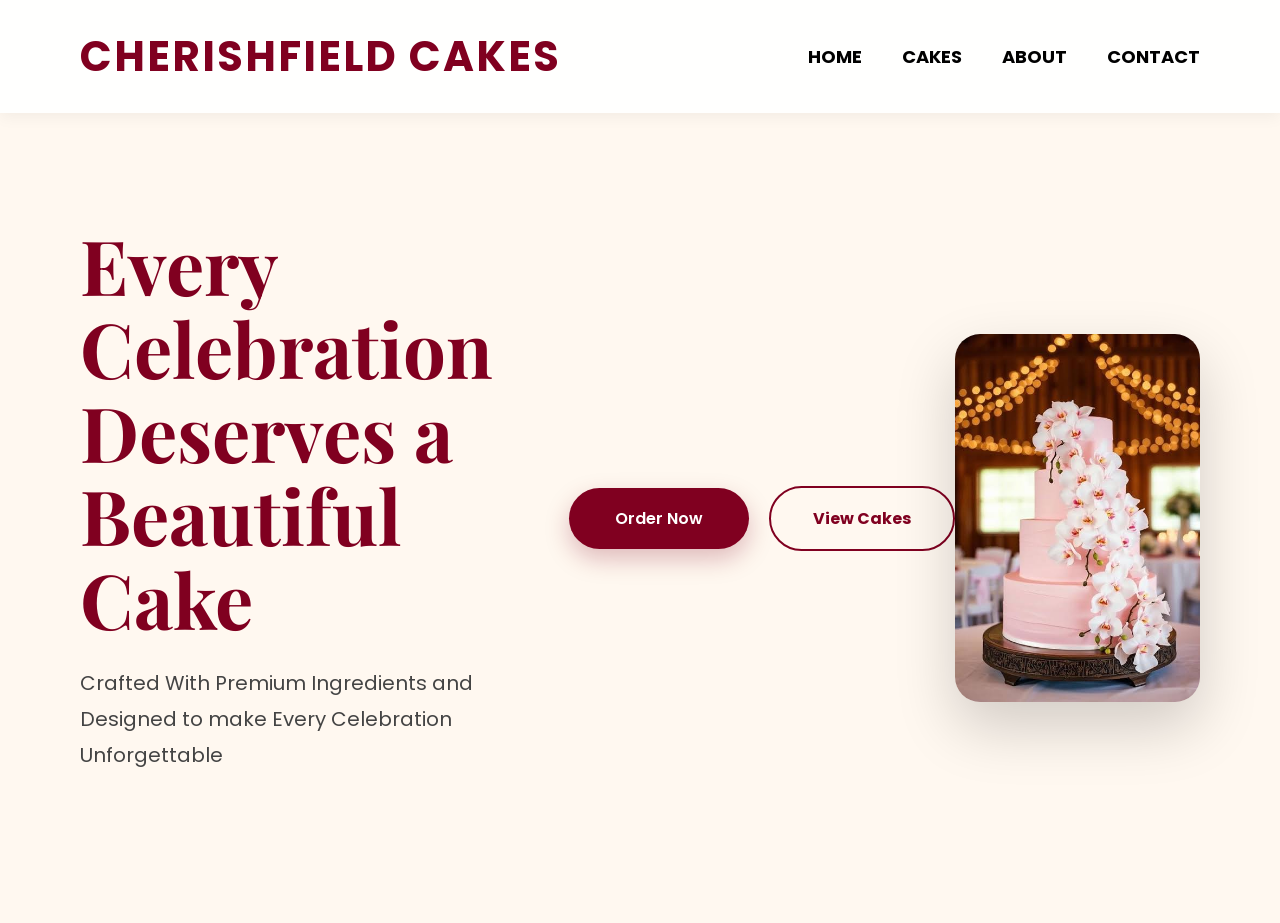
==== index.html @ 22fe6695 "Add files via upload More Website Files To Root" ====
<!DOCTYPE html>
<html>
<head>
	<meta charset="utf-8">
	<meta name="viewport" content="width=device-width, initial-scale=1">
	<title>CHERISHFIELD CAKES</title>
	<link rel="preconnect" href="https://fonts.googleapis.com">
    <link rel="preconnect" href="https://fonts.gstatic.com" crossorigin>
    <link href="https://fonts.googleapis.com/css2?family=Playfair+Display:wght@400;500;600;700;800&family=Poppins:wght@300;400;500;600;700&display=swap" rel="stylesheet">

	<link rel="stylesheet" href="CSS/Style.css">
</head>
<body>
  
  <nav>
  	<h1>CHERISHFIELD CAKES</h1>

    <ul>
  		<li><a href="index.html">HOME</a></li>
  		<li><a href="cakes.html">CAKES</a></li>
  		<li><a href="about.html">ABOUT</a></li>
  		<li><a href="contact.html">CONTACT</a></li>
  	</ul>
  </nav>

  <section id="home" class="hero">

  	<div class="hero-text">
  		<h2>Every Celebration Deserves a Beautiful Cake</h2>
  		<p>Crafted With Premium Ingredients and Designed to make Every Celebration Unforgettable
  		</p>
  	</div>

  	<div class="hero-buttons">
  		<a href="cakes.html" 
         class="btn-primary">Order Now</a>

  		<a href="cakes.html" 
         class="btn-secondary">View Cakes</a>
  	</div>

  	<div class="hero-image">
  		<img src="CREAM/pinky.jpeg"
  		alt="Elegant custom celebration cake">
  	</div>
  </section>



<script src="js/script.js"></script>

</body>
</html>
---- CSS/Style.css ----
*{
	margin: 0;
	padding: 0;
	box-sizing: border-box;
}

body{
	font-family: 'Poppins', sans-serif;
	background: #FFF8F0;
}

nav{
	background: rgba(255, 255, 255,.92);
	backdrop-filter: blur(10px);
	display: flex;
	justify-content: space-between;
	align-items: center;
	padding: 25px 80px;
	position: sticky;
	top: 0;
	z-index: 1000;
	box-shadow: 0 4px 15px  rgba(0, 0, 0, .05);
}

nav ul{
	list-style: none;
	display: flex;
	gap: 40px;
}

nav ul li a{
	text-decoration: none;
	color: black;
	font-size: 18px;
	font-weight: bold;
	transition: .35s ease;
}

nav h1{
	font-size: 42px;
	font-weight: 700;
	letter-spacing: 2px;
	color: #800020;
}

nav ul li a:hover{
	color: #D2042D;
	transform: translateY(-3px);
	border-bottom: 2px solid #800020;
	padding-bottom: 5px;
}

.hero{
	display: flex;
	justify-content: space-between;
	align-items: center;

	min-height: 90vh;

	padding: 0 80px;

	background: #FFF8F0;
}

.hero-text{
	flex: 1;
	padding-right: 76px;
	animation: fadeLeft 1s ease;
}

.hero-image{
	flex: 1;
	display: flex;
	justify-content: center;
	animation: fadeRight 1s ease;
}

.hero-image img{
	width: 100%;
	max-width: 560px;
	border-radius: 25px;
	box-shadow: 0 25px 60px  rgba(0, 0, 0,.18);
	transition: .6s;
}

.hero-text h2{
	font-family: 'Playfair Display',serif;
	font-weight: 700;
	font-size: 76px;
	line-height: 1.1;
	color: #800020;
	margin-bottom: 25px;
	/*max-width: 700px;*/
}

.hero-text p{
	font-size: 20px;
	color: #444;
	margin-bottom: 40px;
	line-height: 1.8;
	max-width: 600px;
}

.hero-buttons{
	display: flex;
	gap: 20px;
	flex-wrap: wrap;
	align-items: center;
}

.hero-buttons a{

    min-width:180px;

    text-align:center;
}

.btn-primary{
	background: #800020;
	color: white;
	text-decoration: none;
	padding: 18px 42px;
	border-radius: 50px;
	font-weight: 600;
	transition: .4s;
	box-shadow: 0 10px 25px rgba(128, 0, 32, .25);
}

.btn-secondary{
	border: 2px solid #800020;
	color: #800020;
	text-decoration: none;
	padding: 18px 42px;
	border-radius: 50px;
	font-weight: bold;
	transition: .4s;
}

.btn-primary:hover{
	background: #5C0A1D;
	transform: translateY(-6px);
    box-shadow: 0 20px 35px rgba(128, 0, 32, .25);	
}

.btn-secondary:hover{
	background: #800020;
	color: white;
	transform: translateY(-4px);
}

.hero-image img:hover{
	transform: scale(1.04);
}

@keyframes fadeLeft{

from{

opacity:0;

transform:translateX(-80px);

}

to{

opacity:1;

transform:translateX(0);

}

}

@keyframes fadeRight{

from{

opacity:0;

transform:translateX(80px);

}

to{

opacity:1;

transform:translateX(0);

}

}

.cake-container{
	display: grid;
    grid-template-columns: repeat(3, 1fr);
    gap: 40px;
    max-width: 1200px;
    margin: 60px auto;
    padding: 0 40px;
}

.cake-card{
	width: 100%;
	max-width: 300px;
	margin: auto;
	background: white;
	border-radius: 10px;
	overflow: hidden;
	box-shadow: 0 10px 30px  rgba(0, 0, 0,.08);
	transition: .4s ease;
	cursor: pointer;
	position: relative;
}

.cake-card:hover{
	transform: translateY(-15px);
	box-shadow: 0 25px 50px   rgba(0, 0, 0, .18);
}

.cake-card img{
	width: 100%;
	height: 260px;
	object-fit: cover;
    transition:.5s;
    border-radius: 18px;
}

.cake-card:hover img{
	transform: scale(1.08);
}

.badge{
	position: absolute;
	top: 20px;
	left: 20px;
	background: #D2042D;
	color: white;
	padding: 8px 16px;
	border-radius: 30px;
	font-size: 14px;
	font-weight: bold;
}

.rating{
	color: #FFD700;
	font-size: 18px;
	margin: 10px 0;
}

.heart{
	position: absolute;
	right: 20px;
	top: 20px;
	width: 40px;
	height: 40px;
	border-radius: 50%;
	background: white;
	display: flex;
	justify-content: center;
	align-items: center;
	color: #D2042D;
	font-size: 22px;
	box-shadow: 0 5px 15px  rgba(0, 0, 0, .1);
}

.hidden{
	opacity: 0;
	transform: translateY(80px);
	transition: all .8s ease;
}

.show{
	opacity: 1;
	transform: translateY(0);
}

.cakes-hero{

    height:45vh;

    background:linear-gradient(rgba(0,0,0,.45),rgba(0,0,0,.45)),
    url("../CREAM/red piece.jpeg");

    background-size:cover;

    background-position:center;

    display:flex;

    flex-direction:column;

    justify-content:center;

    align-items:center;

    text-align:center;

    color:white;

}

.cakes-hero h1{
	font-size: 60px;
	font-family: 'Playfair Display', serif;
}

.cakes-hero p{
	width: 650px;
	margin-top: 20px;
	line-height: 1.8;
	font-size: 18px;
}

.cake-search{
      text-align: center;
      margin: 70px 0 40px;
}

.cake-search input{
	width: 420px;
	padding: 16px 28px;
    border-radius: 40px;
    border: 2px solid #ddd;
    font-size: 17px;
    outline: none;
    transition: .3s;
}

.cake-search input:focus{
	border-color: #800020;
}

.filters{
	display: flex;
	justify-content: center;
	margin-bottom: 30px 0;
}

#categoryFilter{
    padding:14px 20px;
    width:260px;
    border:2px solid #800020;
    border-radius:50px;
    font-size:16px;
    font-family:'Poppins', sans-serif;
    background:white;
    color:#800020;
    cursor:pointer;
    outline:none;
    transition:.3s;
}

#categoryFilter:hover{
	box-shadow: 0 8px 20px rgba(128, 0, 32,.2);
}

.filters buttons{
	margin: 5px;
	padding: 14px 30px;
	border: 2px solid #800020;
	border-radius: 40px;
	cursor: pointer;
	background: #D2042D;
	font-size: 16px;
	font-weight: 600;
	transition: all 0.3s ease;
}

.filters button:hover{
	background: #800020;
	color: white;
	transform: translateY(-3px);
	box-shadow: 0 8px 20px  rgba(128, 0, 32, 0.3);
}

.filters .active{
	background: #800020;
	color: white;
	box-shadow: 0 8px 20px rgba(128, 0, 32, 0.3);
}


.modal{
	display: none;
	position: fixed;
	top: 0;
	left: 0;
	width: 100%;
	height: 100%;
	background: rgba(0, 0, 0,.75);
	justify-content: center;
	align-items: center;
	z-index: 1000;
}

.modal-content{
	background: white;
	width: 500px;
	padding: 30px;
	border-radius: 20px;
	text-align: center;
	position: relative;
	animation: popup .4s ease;
}

.modal-content img{
	width: 100%;
	border-radius: 15px;
	margin-bottom: 20px;
}

.modal-content h2{
	color: #800020;
	margin-bottom: 15px;
}

.modal-content h3{
	color: #D2042D;
	font-size: 30px;
	margin: 20px 0;
}

.close{
	position: absolute;
	top: 15px;
	right: 20px;
	font-size: 30px;
	cursor: pointer;
	font-weight: bold;
}

@keyframes popup{
	from{
		transform: scale(.8);
		opacity: 0;
	}

    to{
    	transform: scale(1);
    	opacity: 1;
    }
}

.details-btn{
	display: inline-block;
	margin-top: 20px;
	padding: 12px 24px;
	background: darkred;
	color: white;
	text-decoration: none;
	border-radius: 10px;
	font-weight: 600;
	transition: .3s;
}

.details-btn:hover{
	background: #5C0A1D;
	transform: translateY(-3px);
}

.about-hero{
	height: 85vh;
	background-image: url("../CREAM/cherish field.jpeg");
	background-size: cover;
	background-position: center;
	display: flex;
	justify-content: center;
	align-items: center;
}

.about-overlay{
	background: rgba(0, 0, 0, .45);
	width: 100%;
	height: 100%;
	display: flex;
	flex-direction: column;
	justify-content: center;
	align-items: center;
	text-align: center;
}

.about-overlay h1{
	color: white;
	font-size: 60px;
	font-family: 'Playfair Display',serif;
	margin-bottom: 20px;
	letter-spacing: 2px;
}

.about-overlay p{
	color: white;
    font-size: 22px;
    font-family: 'Poppins', sans-serif;
    max-width: 700px;
}

.our-story{
	display: flex;
	align-items: center;
	justify-content: space-between;
	padding: 100px 80px;
	gap: 60px;
}

.story-image{
	flex: 1;
}

.story-image img{
	width: 100%;
	border-radius: 20px;
	box-shadow: 0 15px 35px rgba(0, 0, 0, .15);
}

.story-text{
	flex: 1;
}

.story-text h2{
	font-size: 45px;
	color: #800020;
	margin-bottom: 25px;
	font-family: 'Playfair Display' serif;
}

.story-text p{
	font-size: 18px;
	line-height: 1.9;
	color: #555;
	margin-bottom: 20px;
}

.why-us{
	padding: 100px 80px;
	text-align: center;
}

.why-us h2{
	font-size: 45px;
	color: #800020;
	margin-bottom: 60px;
	font-family: 'Playfair Display',serif;
}
.features{
	display: flex;
	justify-content: space-between;
	gap: 30px;
	flex-wrap: wrap;
}

.feature-card{
	flex: 1;
	min-width: 240px;
	background: 40px 25px;
	padding: 40px 25px;
	border-radius: 20px;
	box-shadow: 0 12px 30px rgba(0, 0, 0, .08);
	transition: all .3s ease;
}

.feauture-card:hover{
	transform: translateY(-10px);
	box-shadow: 0 20px 40px rgba(0, 0, 0, .15);
}

.icon{
	font-size: 45px;
	margin-bottom: 20px;
}

.feauture-card h3{
	color: #800020;
	margin-bottom: 15px;
}

.feauture-card p{
	color: #666;
	line-height: 1.7;
}

.mission-vision{
	display: flex;
	justify-content: space-between;
	gap: 40px;
	padding: 100px 80px;
}

.mission, .vision{
	flex: 1;
	background: #fff;
	padding: 40px;
	border-radius: 20px;
	box-shadow: 0 12px 30px rgba(0, 0, 0, .08);
	transition: 0.3s;
}

.mission:hover,
.vision:hover{

    transform:translateY(-8px);

    box-shadow:0 18px 40px rgba(0,0,0,.15);

}

.mission h2,
.vision h2{

    color:#800020;

    font-size:35px;

    margin-bottom:20px;

    font-family:'Playfair Display', serif;

}

.mission p, .vision p{
	color: #666;
	line-height: 1.8;
	font-size: 17px;
}

.values{
	padding: 100px 80px;
	text-align: center;
}

.values h2{
	font-size: 45px;
	color: #800020;
	margin-bottom: 60px;
	font-family: 'Playfair Display' serif;
}

.value-container{

    display:flex;

    justify-content:space-between;

    gap:30px;

    flex-wrap:wrap;

}

.value-card{
	flex: 1;
	min-width: 240px;
	background: white;
	padding: 35px;
	border-radius: 18px;
	box-shadow: 0 10px 25px rgba(0, 0, 0, .08);
	transition: .3s;
}

.value-card:hover{

    transform:translateY(-8px);

    box-shadow:0 18px 35px rgba(0,0,0,.15);

}

.value-card h3{
	color: #800020;
	margin-bottom: 15px;
}

.value-card p{

    color:#666;

    line-height:1.8;

}

.about-cta{
      padding: 100px 80px;
      text-align: center;
      background: #800020;
}

.about-cta h2{

    color:black;

    font-size:48px;

    margin-bottom:25px; 

    font-family:'Playfair Display', serif;

}

.about-cta p{
	color: #f2f2f2;
	font-size: 18px;
	max-width: 700px;
	margin: 0 auto 40px;
	line-height: 1.8;
}

.cta-btn{

    display:inline-block;

    background:white;

    color:#800020;

    padding:15px 40px;

    border-radius:40px;

    text-decoration:none;

    font-weight:600;

    transition:.3s;

}

.cta-btn:hover{
	background: #F8D7DA;
	transform: translateY(-4px);
	box-shadow: 0 15px 30px rgba(0, 0, 0, .25);
}

.hidden{
    display:none !important;
}

.contact-hero{
	height: 60vh;
	background: url("../CREAM/quarter cream.jpeg") center/cover no-repeat;
    display: flex;
    justify-content: center;
    align-items: center;
    position: relative;
}

.contact-overlay{
	background: rgba(0, 0, 0, .55);
	width: 100%;
	height: 100%;
	display: flex;
	flex-direction: column;
	justify-content: center;
	align-items: center;
	text-align: center;
	color: white;
	padding: 20px;
}

.contact-overlay h2{
	font-size: 55px;
	margin-bottom: 15px;
	font-family: 'Playfair Display' serif;
}

.contact-overlay p{
	max-width: 650px;
	font-size: 18px;
	line-height: 1.8;
}

.contact-section{
	padding: 80px 20px;
	background: #FDF8F8;
}

.contact-form{
    max-width:700px;
    margin:auto;
    background:white;
    padding:40px;
    border-radius:20px;
    box-shadow:0 10px 30px rgba(0,0,0,.08);
}

.contact-form h2{
	text-align: center;
	color: #800020;
	margin-bottom: 30px;
	font-family: 'Playfair Display',serif;
}

.contact-form input,
.contact-form textarea{

    width:100%;
    padding:15px;
    margin-bottom:20px;
    border:1px solid #ddd;
    border-radius:10px;
    font-size:16px;
    font-family:'Poppins', sans-serif;
}

.contact-form input:focus,
.contact-form textarea:focus{
	outline: none;
	border: 2px solid #800020;
}

.contact-form button{
    background:#800020;
    color:white;
    border:none;
    padding:15px 35px;
    border-radius:30px;
    cursor:pointer;
    font-size:16px;
    font-weight:600;
    transition:.3s;
}

.contact-form button:hover{

    background:#a00028;
    transform:translateY(-3px);
}

.contact-info{
	display: grid;
	grid-template-columns: repeat(auto-fit,minmax( 300px ,1fr));
	gap: 30px;
	padding: 70px 40px;
	max-width: 1300px;
	margin: auto;
}

.info-card{
    background:white;
    padding:40px;
    border-radius:18px;
    text-align:center;
    box-shadow:0 8px 20px rgba(0,0,0,.08);
    transition:.3s;
}

.info-card:hover{
	transform: translateY(-8px);
	box-shadow: 0 18px 35px rgba(128, 0, 0, .15);
}

.info-card h3{
    color:#800020;
    margin-bottom:15px;
    font-family:'Playfair Display', serif;
}

.info-card p{
	color: #555;
	line-height: 1.8;
	word-wrap: break-word;
}

.social-section{
	text-align: center;
	padding: 80px 20px;
    background: #fff7f8;
}

.social-sectionh2{
	color: #800020;
	font-size: 40px;
	margin-bottom: 15px;
	font-family: 'Playfair Display',serif;
}

.social-section p{
	color: #666;
	margin-bottom: 35px;
}

.social-links{
	display: flex;
	justify-content: center;
	gap: 20px;
	flex-wrap: wrap;
}

.social-links a{
    text-decoration:none;
    background:#800020;
    color:white;
    padding:14px 28px;
    border-radius:30px;
    transition:.3s;
    font-weight:600;
}

.social-links a:hover{
	background: #a00028;
	transform: translateY(-5px);
}

.footer{
	background: #800020;
	color: white;
	text-align: center;
	padding: 50px 20px;
}

.footer h3{
	font-size: 28px;
	margin-bottom: 15px;
	font-family: 'Playfair Display',serif;
}

.footer p{
	margin: 10px 0;
	color: #f2f2f2;
}

.copyright{
	margin-top: 20px;
	font-size: 14px;
	opacity: .8;
}





@media (max-width: 768px){
	nav{

    flex-direction:column;

    gap:20px;

    padding:20px;

}

   nav ul{

    flex-wrap:wrap;

    justify-content:center;

}
   
   .hero{

    flex-direction:column;

    text-align:center;

    padding:40px 20px;

}

   .hero-text{

    width:100%;

}

    .hero-image{

    width:100%;

    margin-top:40px;

}

    .hero-buttons{

    flex-direction:column;

    align-items:center;

}

    .cake-container{

    grid-template-columns:1fr;

}

    .contact-info{

    grid-template-columns:1fr;

}

    .about-content{

    display:flex;

}

   .about-content{

    flex-direction:column;

}

    .hero-text h1{

    font-size:50px;

}

    footer{

    text-align:center;

}

}

.cakes-footer{
    background:#800020;
    color:white;
    text-align:center;
    padding:30px;
    margin-top:70px;
    box-shadow:0 -5px 15px rgba(0,0,0,.15);
}

.cakes-footer p{
    margin:0;
    font-size:18px;
    font-family:'Poppins', sans-serif;
    letter-spacing:1.5px;
}
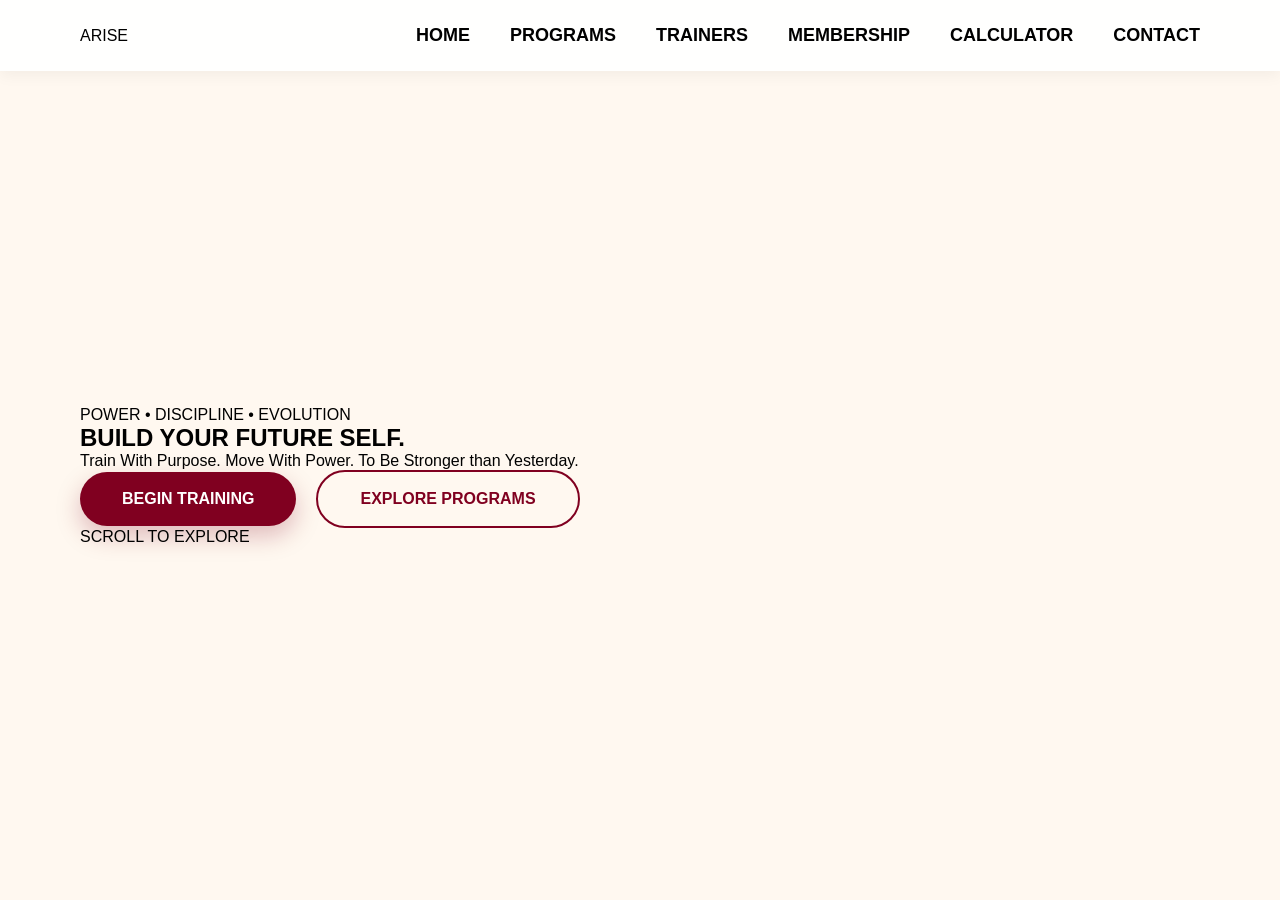
==== commit f5126d61: "Add files via upload Gym Website  File to Root" ====
--- a/index.html
+++ b/index.html
@@ -1,53 +1,93 @@
 <!DOCTYPE html>
-<html>
+<html lang="en">
 <head>
-	<meta charset="utf-8">
-	<meta name="viewport" content="width=device-width, initial-scale=1">
-	<title>CHERISHFIELD CAKES</title>
-	<link rel="preconnect" href="https://fonts.googleapis.com">
-    <link rel="preconnect" href="https://fonts.gstatic.com" crossorigin>
-    <link href="https://fonts.googleapis.com/css2?family=Playfair+Display:wght@400;500;600;700;800&family=Poppins:wght@300;400;500;600;700&display=swap" rel="stylesheet">
 
-	<link rel="stylesheet" href="CSS/Style.css">
+    <meta charset="UTF-8">
+    <meta name="viewport" content="width=device-width, initial-scale=1.0">
+    <title>ARISE | Build Your Future Self</title>
+    <link rel="stylesheet" href="CSS/Style.css">
+
 </head>
+
 <body>
-  
-  <nav>
-  	<h1>CHERISHFIELD CAKES</h1>
 
-    <ul>
-  		<li><a href="index.html">HOME</a></li>
-  		<li><a href="cakes.html">CAKES</a></li>
-  		<li><a href="about.html">ABOUT</a></li>
-  		<li><a href="contact.html">CONTACT</a></li>
-  	</ul>
-  </nav>
+    <!-- NAVIGATION -->
 
-  <section id="home" class="hero">
+    <header>
 
-  	<div class="hero-text">
-  		<h2>Every Celebration Deserves a Beautiful Cake</h2>
-  		<p>Crafted With Premium Ingredients and Designed to make Every Celebration Unforgettable
-  		</p>
-  	</div>
+        <nav>
 
-  	<div class="hero-buttons">
-  		<a href="cakes.html" 
-         class="btn-primary">Order Now</a>
+            <div class="logo">
+                ARISE
+            </div>
 
-  		<a href="cakes.html" 
-         class="btn-secondary">View Cakes</a>
-  	</div>
+            <ul>
 
-  	<div class="hero-image">
-  		<img src="CREAM/pinky.jpeg"
-  		alt="Elegant custom celebration cake">
-  	</div>
-  </section>
+                <li><a href="index.html">HOME</a></li>
+                <li><a href="programs.html">PROGRAMS</a></li>
+                <li><a href="trainers.html">TRAINERS</a></li>
+                <li><a href="membership.html">MEMBERSHIP</a></li>
+                <li><a href="calculator.html">CALCULATOR</a></li>
+                <li><a href="contact.html">CONTACT</a></li>
+
+            </ul>
+
+        </nav>
+
+    </header>
 
 
+    <!-- HERO SECTION -->
 
-<script src="js/script.js"></script>
+    <main>
+
+        <section class="hero">
+
+            <div class="hero-content">
+
+                <p class="hero-label">
+                    POWER • DISCIPLINE • EVOLUTION
+                </p>
+
+                <h1>
+                    BUILD YOUR
+                    <span>FUTURE SELF.</span>
+                </h1>
+
+                <p class="hero-description">
+                    Train With Purpose. Move With Power.
+                    To Be Stronger than Yesterday.
+                </p>
+
+                <div class="hero-buttons">
+
+                    <a href="programs.html" class="btn-primary">
+                        BEGIN TRAINING
+                    </a>
+
+                    <a href="programs.html" class="btn-secondary">
+                        EXPLORE PROGRAMS
+                    </a>
+
+                </div>
+                   
+
+                    <div class="scroll-indicator">
+                           <span></span>
+                                 SCROLL TO EXPLORE
+                     </div>
+
+            </div>
+          
+        </section>
+
+    </main>
+
+
+    <!-- JAVASCRIPT -->
+
+    <script src="js/script.js"></script>
 
 </body>
+
 </html>
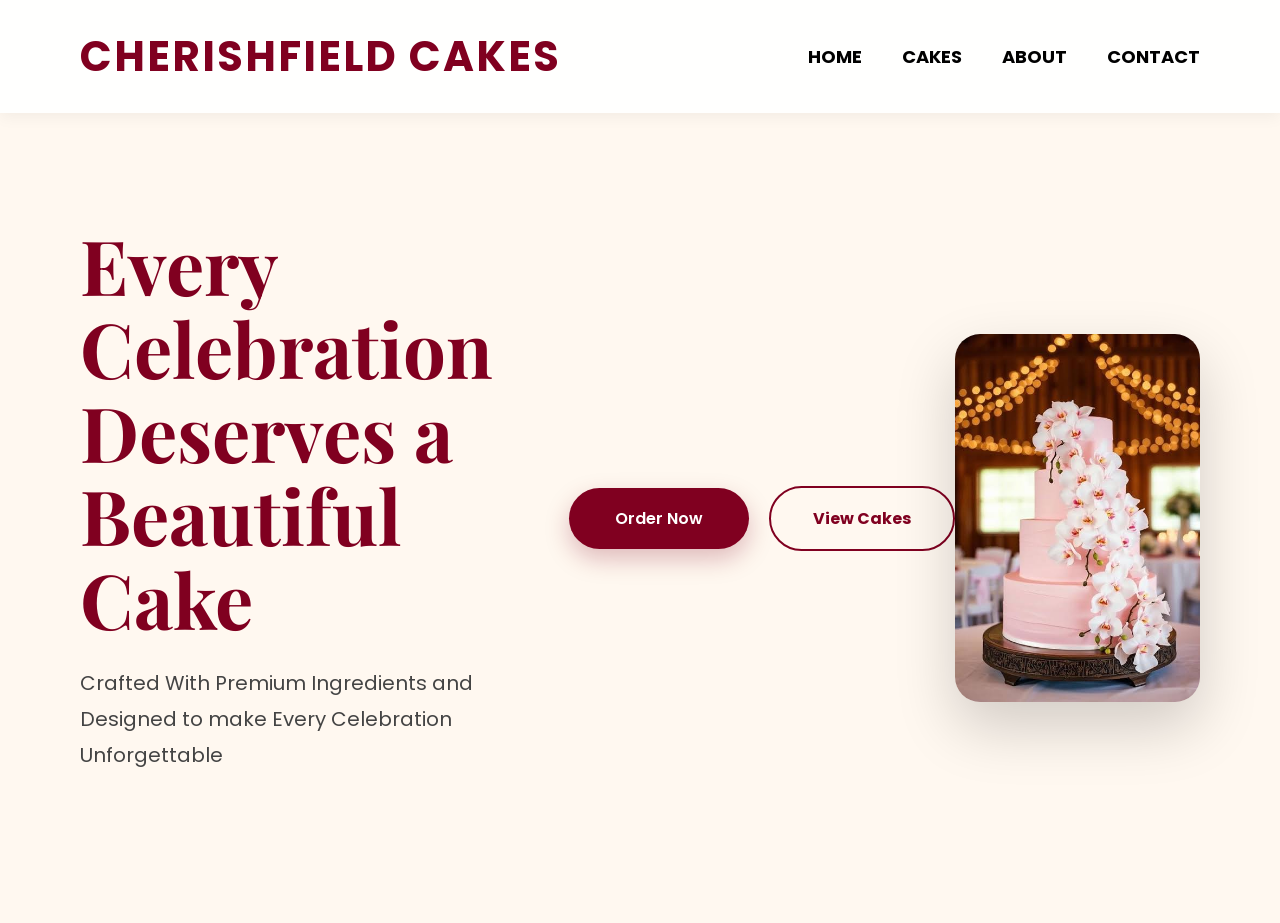
==== commit 676be8d0: "Add files via upload" ====
--- a/index.html
+++ b/index.html
@@ -1,93 +1,53 @@
 <!DOCTYPE html>
-<html lang="en">
+<html>
 <head>
+	<meta charset="utf-8">
+	<meta name="viewport" content="width=device-width, initial-scale=1">
+	<title>CHERISHFIELD CAKES</title>
+	<link rel="preconnect" href="https://fonts.googleapis.com">
+    <link rel="preconnect" href="https://fonts.gstatic.com" crossorigin>
+    <link href="https://fonts.googleapis.com/css2?family=Playfair+Display:wght@400;500;600;700;800&family=Poppins:wght@300;400;500;600;700&display=swap" rel="stylesheet">
 
-    <meta charset="UTF-8">
-    <meta name="viewport" content="width=device-width, initial-scale=1.0">
-    <title>ARISE | Build Your Future Self</title>
-    <link rel="stylesheet" href="CSS/Style.css">
+	<link rel="stylesheet" href="CSS/Style.css">
+</head>
+<body>
+  
+  <nav>
+  	<h1>CHERISHFIELD CAKES</h1>
 
-</head>
+    <ul>
+  		<li><a href="index.html">HOME</a></li>
+  		<li><a href="cakes.html">CAKES</a></li>
+  		<li><a href="about.html">ABOUT</a></li>
+  		<li><a href="contact.html">CONTACT</a></li>
+  	</ul>
+  </nav>
 
-<body>
+  <section id="home" class="hero">
 
-    <!-- NAVIGATION -->
+  	<div class="hero-text">
+  		<h2>Every Celebration Deserves a Beautiful Cake</h2>
+  		<p>Crafted With Premium Ingredients and Designed to make Every Celebration Unforgettable
+  		</p>
+  	</div>
 
-    <header>
+  	<div class="hero-buttons">
+  		<a href="cakes.html" 
+         class="btn-primary">Order Now</a>
 
-        <nav>
+  		<a href="cakes.html" 
+         class="btn-secondary">View Cakes</a>
+  	</div>
 
-            <div class="logo">
-                ARISE
-            </div>
-
-            <ul>
-
-                <li><a href="index.html">HOME</a></li>
-                <li><a href="programs.html">PROGRAMS</a></li>
-                <li><a href="trainers.html">TRAINERS</a></li>
-                <li><a href="membership.html">MEMBERSHIP</a></li>
-                <li><a href="calculator.html">CALCULATOR</a></li>
-                <li><a href="contact.html">CONTACT</a></li>
-
-            </ul>
-
-        </nav>
-
-    </header>
+  	<div class="hero-image">
+  		<img src="CREAM/pinky.jpeg"
+  		alt="Elegant custom celebration cake">
+  	</div>
+  </section>
 
 
-    <!-- HERO SECTION -->
 
-    <main>
-
-        <section class="hero">
-
-            <div class="hero-content">
-
-                <p class="hero-label">
-                    POWER • DISCIPLINE • EVOLUTION
-                </p>
-
-                <h1>
-                    BUILD YOUR
-                    <span>FUTURE SELF.</span>
-                </h1>
-
-                <p class="hero-description">
-                    Train With Purpose. Move With Power.
-                    To Be Stronger than Yesterday.
-                </p>
-
-                <div class="hero-buttons">
-
-                    <a href="programs.html" class="btn-primary">
-                        BEGIN TRAINING
-                    </a>
-
-                    <a href="programs.html" class="btn-secondary">
-                        EXPLORE PROGRAMS
-                    </a>
-
-                </div>
-                   
-
-                    <div class="scroll-indicator">
-                           <span></span>
-                                 SCROLL TO EXPLORE
-                     </div>
-
-            </div>
-          
-        </section>
-
-    </main>
-
-
-    <!-- JAVASCRIPT -->
-
-    <script src="js/script.js"></script>
+<script src="js/script.js"></script>
 
 </body>
-
 </html>
